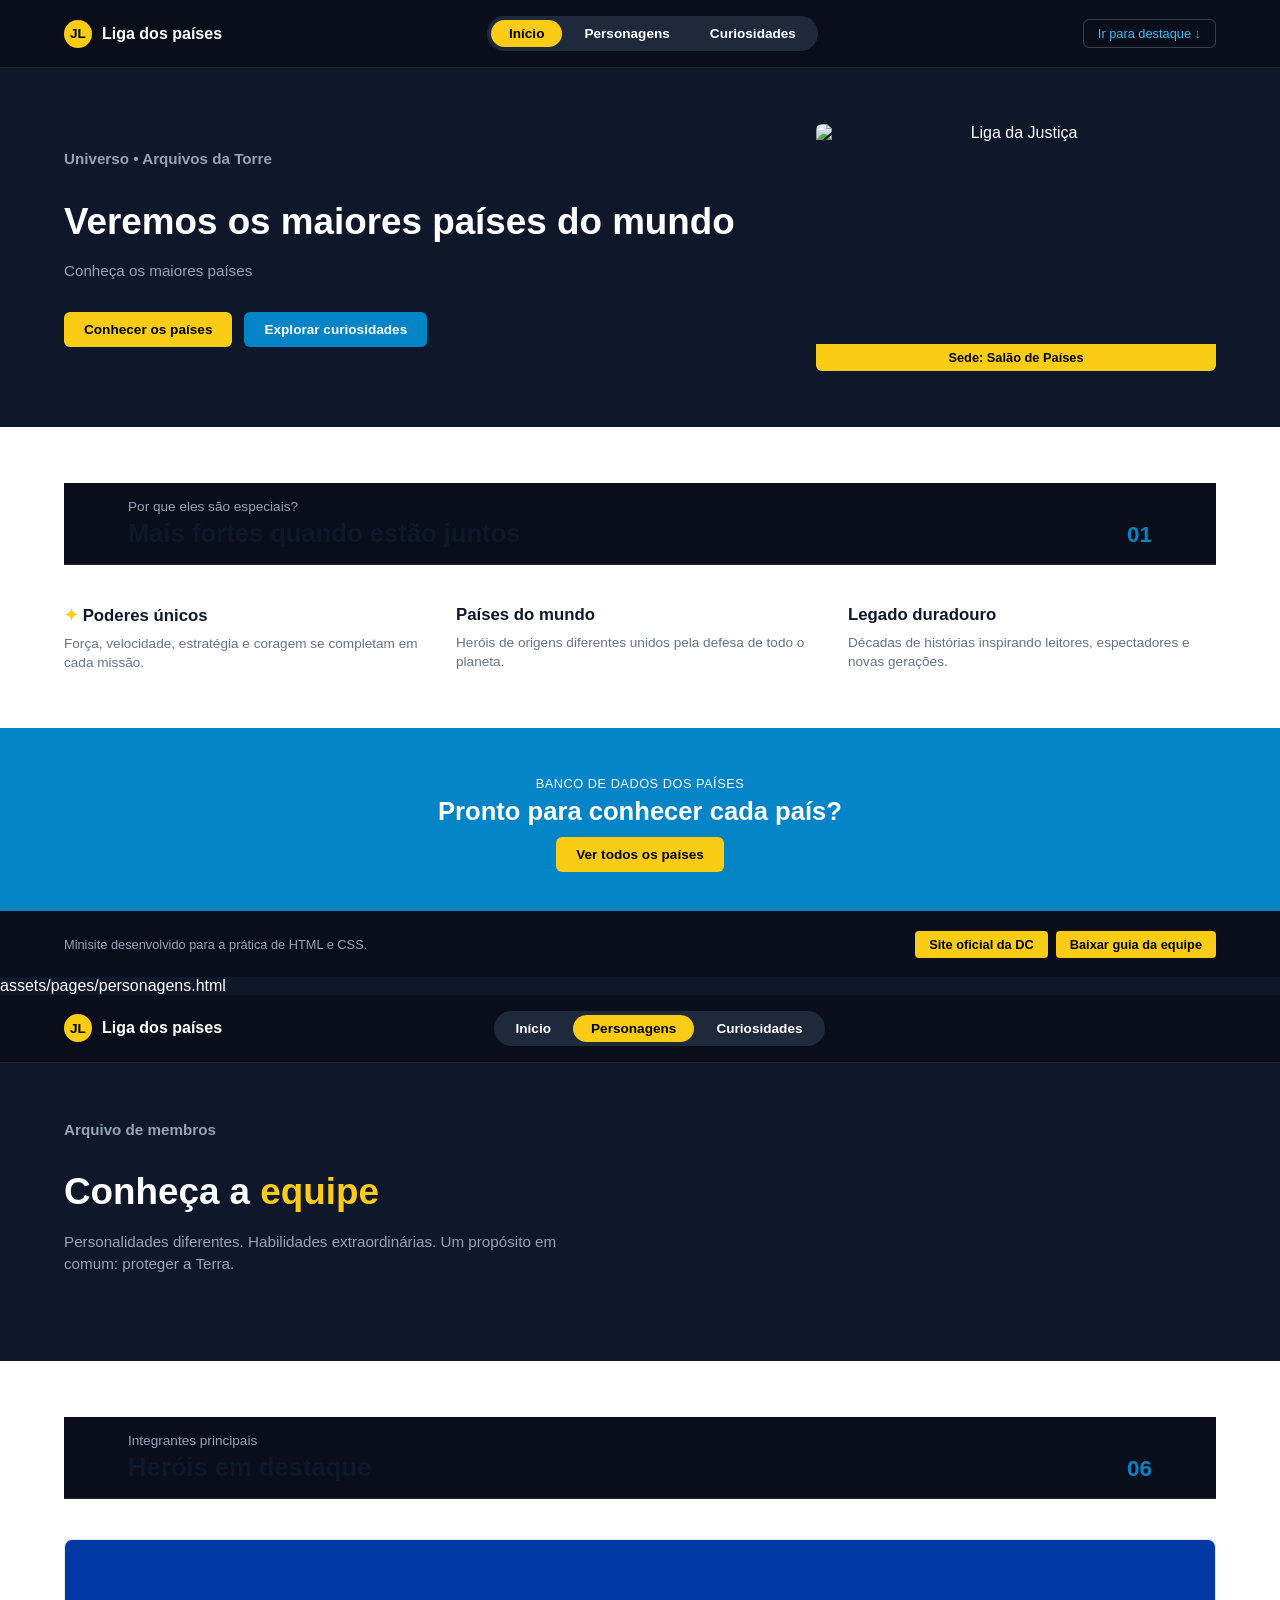
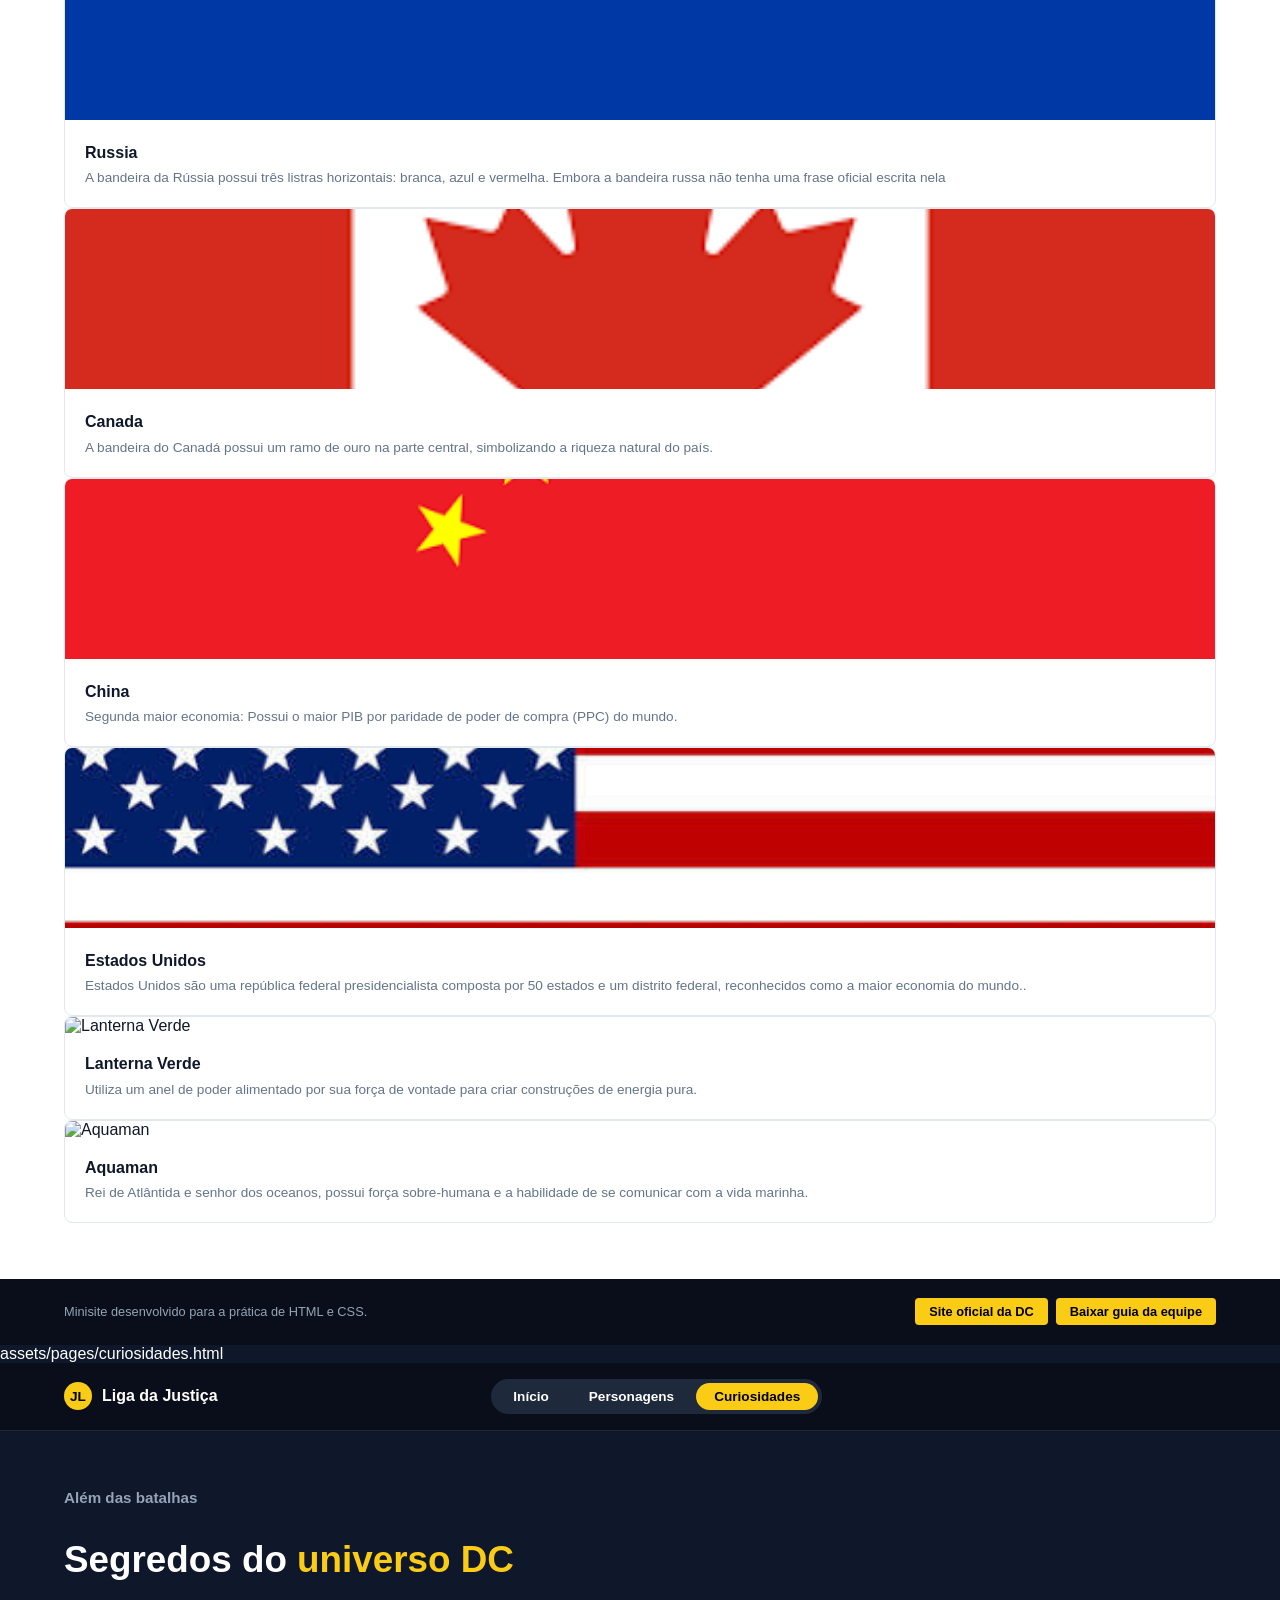
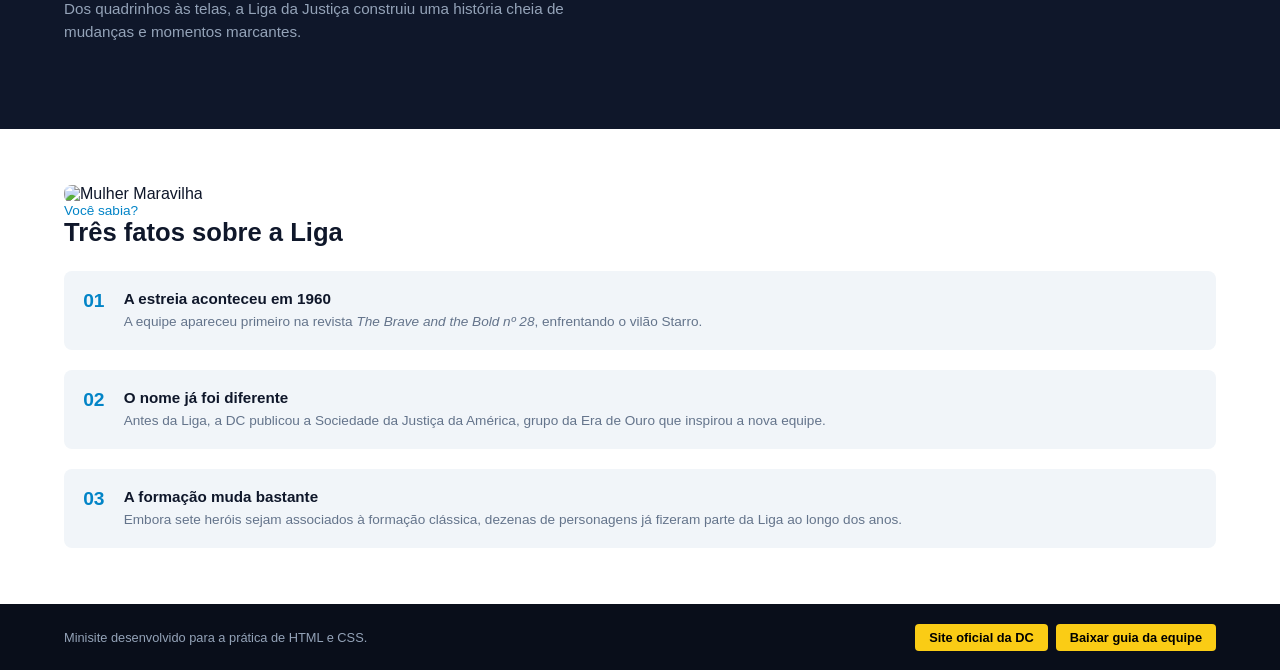
==== index.html @ 59e988e4 "first commit" ====
<!DOCTYPE html>
<html lang="pt-BR">
<head>
    <meta charset="UTF-8">
    <meta name="viewport" content="width=device-width, initial-scale=1.0">
    <title>Liga dos países - Início</title>
    <link rel="stylesheet" href="../css/style.css">
</head>
<body>

    <header>
        <span class="logo">
            <span class="logo-circle">JL</span>
            <span>Liga dos países</span>
        </span>
        <nav class="main-nav">
            <a href="index.html" class="nav-link active">Início</a>
            <a href="personagens.html" class="nav-link">Personagens</a>
            <a href="curiosidades.html" class="nav-link">Curiosidades</a>
        </nav>
        <a href="#destaque" class="btn-destaque-link">Ir para destaque ↓</a>
    </header>

    <section class="hero">
        <article style="flex: 1;">
            <p class="hero-tag">Universo • Arquivos da Torre</p>
            <h1>Veremos os maiores países do mundo<br><span class="highlight-yellow">   </span></h1>
            <p>Conheça os maiores países </p>
            <nav class="hero-buttons">
                <a href="personagens.html" class="btn-yellow">Conhecer os países</a>
                <a href="curiosidades.html" class="btn-cyan">Explorar curiosidades</a>
            </nav>
        </article>

        <figure style="width: 400px; text-align: center; margin: 0;">
            <img src="https://images.unsplash.com/photo-1568832359672-e36cf5d74f54?auto=format&fit=crop&w=800&q=80" alt="Liga da Justiça" style="width: 100%; height: 220px; object-fit: cover; border-radius: 6px 6px 0 0; display: block;">
            <figcaption style="background-color: var(--yellow-main); color: #000; padding: 6px; font-weight: 700; font-size: 0.8rem; border-radius: 0 0 6px 6px;">
                Sede: Salão de Países
            </figcaption>
        </figure>
    </section>

    <main class="main-content" id="destaque">
        <header class="section-top">
            <section>
                <p class="section-sub">Por que eles são especiais?</p>
                <h2 class="section-title">Mais fortes quando estão juntos</h2>
            </section>
            <span class="section-number">01</span>
        </header>

        <section class="features-grid">
            <article class="feature-card">
                <h3><span style="color: var(--yellow-main);">✦</span> Poderes únicos</h3>
                <p>Força, velocidade, estratégia e coragem se completam em cada missão.</p>
            </article>
            <article class="feature-card">
                <h3>Países do mundo</h3>
                <p>Heróis de origens diferentes unidos pela defesa de todo o planeta.</p>
            </article>
            <article class="feature-card">
                <h3>Legado duradouro</h3>
                <p>Décadas de histórias inspirando leitores, espectadores e novas gerações.</p>
            </article>
        </section>
    </main>

    <section class="cta-banner">
        <p>Banco de dados dos países</p>
        <h2>Pronto para conhecer cada país?</h2>
        <a href="personagens.html" class="btn-yellow">Ver todos os países</a>
    </section>

    <footer>
        <p>Minisite desenvolvido para a prática de HTML e CSS.</p>
        <nav class="footer-btns">
            <a href="https://www.dc.com" target="_blank" class="footer-btn">Site oficial da DC</a>
            <a href="#" class="footer-btn">Baixar guia da equipe</a>
        </nav>
    </footer>

</body>
</html>

assets/pages/personagens.html
<!DOCTYPE html>
<html lang="pt-BR">
<head>
    <meta charset="UTF-8">
    <meta name="viewport" content="width=device-width, initial-scale=1.0">
    <title>Liga da Justiça - Personagens</title>
    <link rel="stylesheet" href="../css/personagem.css">
</head>
<body>

    <header>
        <span class="logo">
            <span class="logo-circle">JL</span>
            <span>Liga dos países</span>
        </span>
        <nav class="main-nav">
            <a href="index.html" class="nav-link">Início</a>
            <a href="personagens.html" class="nav-link active">Personagens</a>
            <a href="curiosidades.html" class="nav-link">Curiosidades</a>
        </nav>
        <span style="width: 120px;"></span>
    </header>

    <section class="hero">
        <article>
            <p class="hero-tag">Arquivo de membros</p>
            <h1>Conheça a <span class="highlight-yellow">equipe</span></h1>
            <p>Personalidades diferentes. Habilidades extraordinárias. Um propósito em comum: proteger a Terra.</p>
        </article>
    </section>

    <main class="main-content">
        <header class="section-top">
            <section>
                <p class="section-sub">Integrantes principais</p>
                <h2 class="section-title">Heróis em destaque</h2>
            </section>
            <span class="section-number">06</span>
        </header>

        <section class="characters-grid">
            <article class="hero-card">
                <img src="IMG/russia.png" alt="Russia">
                <section class="hero-card-content">
                    <h3>Russia</h3>
                    <p>A bandeira da Rússia possui três listras horizontais: branca, azul e vermelha. Embora a bandeira russa não tenha uma frase oficial escrita nela</p>
                </section>
            </article>

            <article class="hero-card">
                <img src="IMG/canada.png" alt="Canada">
                <section class="hero-card-content">
                    <h3>Canada</h3>
                    <p>A bandeira do Canadá possui um ramo de ouro na parte central, simbolizando a riqueza natural do país.</p>
                </section>
            </article>

            <article class="hero-card">
                <img src="IMG/china.png" alt="China">
                <section class="hero-card-content">
                    <h3>China</h3>
                    <p>Segunda maior economia: Possui o maior PIB por paridade de poder de compra (PPC) do mundo.</p>
                </section>
            </article>

            <article class="hero-card">
                <img src="IMG/EUA.png" alt="Estados Unidos">
                <section class="hero-card-content">
                    <h3>Estados Unidos</h3>
                    <p>Estados Unidos são uma república federal presidencialista composta por 50 estados e um distrito federal, reconhecidos como a maior economia do mundo..</p>
                </section>
            </article>

            <article class="hero-card">
                <img src="https://images.unsplash.com/photo-1579546929518-9e396f3cc809?auto=format&fit=crop&w=400&q=80" alt="Lanterna Verde">
                <section class="hero-card-content">
                    <h3>Lanterna Verde</h3>
                    <p>Utiliza um anel de poder alimentado por sua força de vontade para criar construções de energia pura.</p>
                </section>
            </article>

            <article class="hero-card">
                <img src="https://images.unsplash.com/photo-1518709268805-4e9042af9f23?auto=format&fit=crop&w=400&q=80" alt="Aquaman">
                <section class="hero-card-content">
                    <h3>Aquaman</h3>
                    <p>Rei de Atlântida e senhor dos oceanos, possui força sobre-humana e a habilidade de se comunicar com a vida marinha.</p>
                </section>
            </article>
        </section>
    </main>

    <footer>
        <p>Minisite desenvolvido para a prática de HTML e CSS.</p>
        <nav class="footer-btns">
            <a href="https://www.dc.com" target="_blank" class="footer-btn">Site oficial da DC</a>
            <a href="#" class="footer-btn">Baixar guia da equipe</a>
        </nav>
    </footer>

</body>
</html>

assets/pages/curiosidades.html
<!DOCTYPE html>
<html lang="pt-BR">
<head>
    <meta charset="UTF-8">
    <meta name="viewport" content="width=device-width, initial-scale=1.0">
    <title>Liga da Justiça - Curiosidades</title>
    <link rel="stylesheet" href="../css/curiosidades.css">
</head>
<body>

    <header>
        <span class="logo">
            <span class="logo-circle">JL</span>
            <span>Liga da Justiça</span>
        </span>
        <nav class="main-nav">
            <a href="index.html" class="nav-link">Início</a>
            <a href="personagens.html" class="nav-link">Personagens</a>
            <a href="curiosidades.html" class="nav-link active">Curiosidades</a>
        </nav>
        <span style="width: 120px;"></span>
    </header>

    <section class="hero">
        <article>
            <p class="hero-tag">Além das batalhas</p>
            <h1>Segredos do <span class="highlight-yellow">universo DC</span></h1>
            <p>Dos quadrinhos às telas, a Liga da Justiça construiu uma história cheia de mudanças e momentos marcantes.</p>
        </article>
    </section>

    <main class="main-content">
        <section class="curiosity-layout">
            <figure class="curiosity-img-box" style="margin: 0;">
                <img src="https://images.unsplash.com/photo-1607604276583-eef5d076aa5f?auto=format&fit=crop&w=600&q=80" alt="Mulher Maravilha">
            </figure>

            <article>
                <p class="cyan-tag">Você sabia?</p>
                <h2 class="section-title">Três fatos sobre a Liga</h2>

                <section class="facts-list">
                    <article class="fact-item">
                        <span class="fact-num">01</span>
                        <section class="fact-info">
                            <h4>A estreia aconteceu em 1960</h4>
                            <p>A equipe apareceu primeiro na revista <em>The Brave and the Bold nº 28</em>, enfrentando o vilão Starro.</p>
                        </section>
                    </article>

                    <article class="fact-item">
                        <span class="fact-num">02</span>
                        <section class="fact-info">
                            <h4>O nome já foi diferente</h4>
                            <p>Antes da Liga, a DC publicou a Sociedade da Justiça da América, grupo da Era de Ouro que inspirou a nova equipe.</p>
                        </section>
                    </article>

                    <article class="fact-item">
                        <span class="fact-num">03</span>
                        <section class="fact-info">
                            <h4>A formação muda bastante</h4>
                            <p>Embora sete heróis sejam associados à formação clássica, dezenas de personagens já fizeram parte da Liga ao longo dos anos.</p>
                        </section>
                    </article>
                </section>
            </article>
        </section>
    </main>

    <footer>
        <p>Minisite desenvolvido para a prática de HTML e CSS.</p>
        <nav class="footer-btns">
            <a href="https://www.dc.com" target="_blank" class="footer-btn">Site oficial da DC</a>
            <a href="#" class="footer-btn">Baixar guia da equipe</a>
        </nav>
    </footer>

</body>
</html>
---- css/style.css ----
* {
    margin: 0;
    padding: 0;
    box-sizing: border-box;
    font-family: -apple-system, BlinkMacSystemFont, "Segoe UI", Roboto, sans-serif;
}

:root {
    --bg-header: #090e1a;
    --bg-hero: #0f172a;
    --yellow-main: #facc15;
    --nav-pill-bg: #1e293b;
    --text-white: #ffffff;
    --text-gray: #94a3b8;
    --text-dark: #0f172a;
    --bg-light: #ffffff;
    --cyan-bg: #0284c7;
}

body {
    background-color: var(--bg-hero);
    color: var(--text-white);
}

header {
    background-color: var(--bg-header);
    padding: 1rem 4rem;
    display: flex;
    justify-content: space-between;
    align-items: center;
    border-bottom: 1px solid rgba(255, 255, 255, 0.1);
}

.logo {
    display: flex;
    align-items: center;
    gap: 10px;
    font-weight: 700;
    color: #fff;
}

.logo-circle {
    background-color: var(--yellow-main);
    color: #000;
    width: 28px;
    height: 28px;
    border-radius: 50%;
    display: flex;
    align-items: center;
    justify-content: center;
    font-weight: 800;
    font-size: 0.85rem;
}

nav.main-nav {
    display: flex;
    background-color: var(--nav-pill-bg);
    padding: 4px;
    border-radius: 24px;
    gap: 4px;
}

.nav-link {
    color: var(--text-white);
    text-decoration: none;
    padding: 6px 18px;
    border-radius: 20px;
    font-size: 0.85rem;
    font-weight: 600;
}

.nav-link.active {
    background-color: var(--yellow-main);
    color: #000;
}

.btn-destaque-link {
    border: 1px solid rgba(255, 255, 255, 0.2);
    color: #38bdf8;
    padding: 6px 14px;
    border-radius: 6px;
    text-decoration: none;
    font-size: 0.8rem;
}

.hero {
    background-color: var(--bg-hero);
    padding: 3.5rem 4rem;
    display: flex;
    justify-content: space-between;
    align-items: center;
    gap: 2rem;
}

.hero-tag {
    color: var(--yellow-main);
    font-size: 0.85rem;
    font-weight: 700;
    margin-bottom: 0.75rem;
}

.hero h1 {
    font-size: 2.3rem;
    font-weight: 800;
    line-height: 1.2;
    margin-bottom: 1rem;
    color: #fff;
}

.highlight-yellow {
    color: var(--yellow-main);
}

.hero p {
    color: var(--text-gray);
    max-width: 540px;
    font-size: 0.95rem;
    margin-bottom: 1.8rem;
    line-height: 1.5;
}

.hero-buttons {
    display: flex;
    gap: 12px;
}

.btn-yellow {
    background-color: var(--yellow-main);
    color: #000;
    padding: 10px 20px;
    border-radius: 6px;
    text-decoration: none;
    font-weight: 700;
    font-size: 0.85rem;
}

.btn-cyan {
    background-color: var(--cyan-bg);
    color: var(--text-white);
    padding: 10px 20px;
    border-radius: 6px;
    text-decoration: none;
    font-weight: 700;
    font-size: 0.85rem;
}

.main-content {
    background-color: var(--bg-light);
    color: var(--text-dark);
    padding: 3.5rem 4rem;
}

.section-top {
    display: flex;
    justify-content: space-between;
    align-items: flex-end;
    margin-bottom: 2.5rem;
}

.section-sub {
    color: #94a3b8;
    font-size: 0.85rem;
    margin-bottom: 0.3rem;
}

.section-title {
    font-size: 1.6rem;
    font-weight: 800;
    color: #0f172a;
}

.section-number {
    color: #0284c7;
    font-size: 1.4rem;
    font-weight: 700;
}

.features-grid {
    display: grid;
    grid-template-columns: repeat(3, 1fr);
    gap: 1.5rem;
}

.feature-card h3 {
    font-size: 1.05rem;
    margin-bottom: 0.5rem;
    color: #0f172a;
}

.feature-card p {
    color: #64748b;
    font-size: 0.85rem;
    line-height: 1.4;
}

.cta-banner {
    background-color: var(--cyan-bg);
    color: var(--text-white);
    padding: 3rem;
    text-align: center;
}

.cta-banner p {
    font-size: 0.8rem;
    text-transform: uppercase;
    letter-spacing: 0.5px;
}

.cta-banner h2 {
    font-size: 1.6rem;
    font-weight: 800;
    margin: 0.4rem 0 1.2rem 0;
}

footer {
    background-color: var(--bg-header);
    padding: 1.2rem 4rem;
    display: flex;
    justify-content: space-between;
    align-items: center;
    font-size: 0.8rem;
    color: var(--text-gray);
}

nav.footer-btns {
    display: flex;
    gap: 8px;
}

.footer-btn {
    background-color: var(--yellow-main);
    color: #000;
    text-decoration: none;
    padding: 6px 14px;
    border-radius: 4px;
    font-weight: 700;
}

assets/css/personagem.css
@import url('style.css');

.characters-grid {
    display: grid;
    grid-template-columns: repeat(3, 1fr);
    gap: 1.5rem;
}

.hero-card {
    background: #ffffff;
    border-radius: 8px;
    overflow: hidden;
    border: 1px solid #e2e8f0;
}

.hero-card img {
    width: 100%;
    height: 180px;
    object-fit: cover;
}

.hero-card-content {
    padding: 1.25rem;
}

.hero-card-content h3 {
    font-size: 1rem;
    margin-bottom: 0.4rem;
    color: #0f172a;
}

.hero-card-content p {
    color: #64748b;
    font-size: 0.85rem;
    line-height: 1.4;
}

assets/css/curiosidades.css
@import url('style.css');

.curiosity-layout {
    display: grid;
    grid-template-columns: 380px 1fr;
    gap: 3rem;
    align-items: start;
}

.curiosity-img-box img {
    width: 100%;
    border-radius: 8px;
}

.cyan-tag {
    color: #0284c7;
    font-size: 0.85rem;
}

.facts-list {
    margin-top: 1.5rem;
    display: flex;
    flex-direction: column;
    gap: 1.25rem;
}

.fact-item {
    background-color: #f1f5f9;
    padding: 1.2rem;
    border-radius: 8px;
    display: flex;
    gap: 1.2rem;
}

.fact-num {
    color: #0284c7;
    font-size: 1.2rem;
    font-weight: 800;
}

.fact-info h4 {
    font-size: 0.95rem;
    color: #0f172a;
    margin-bottom: 0.3rem;
}

.fact-info p {
    color: #64748b;
    font-size: 0.85rem;
    line-height: 1.4;
}
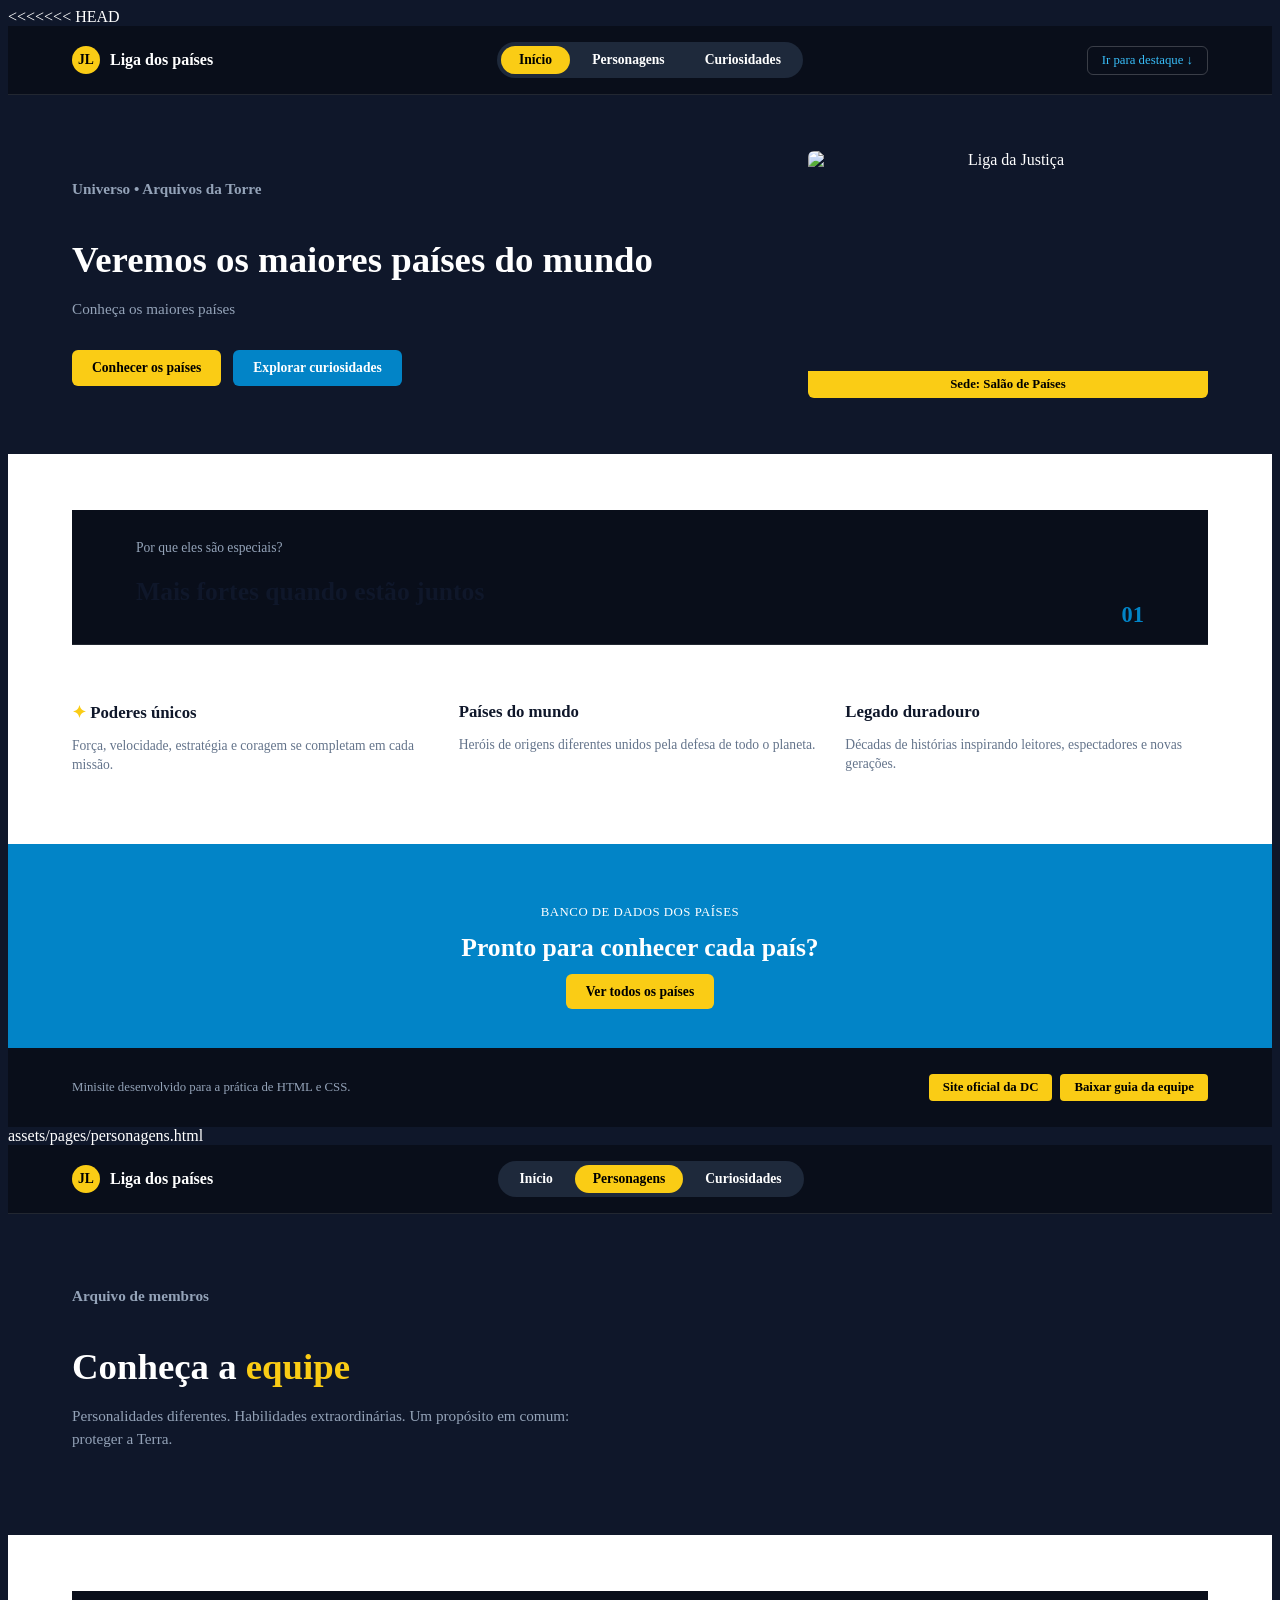
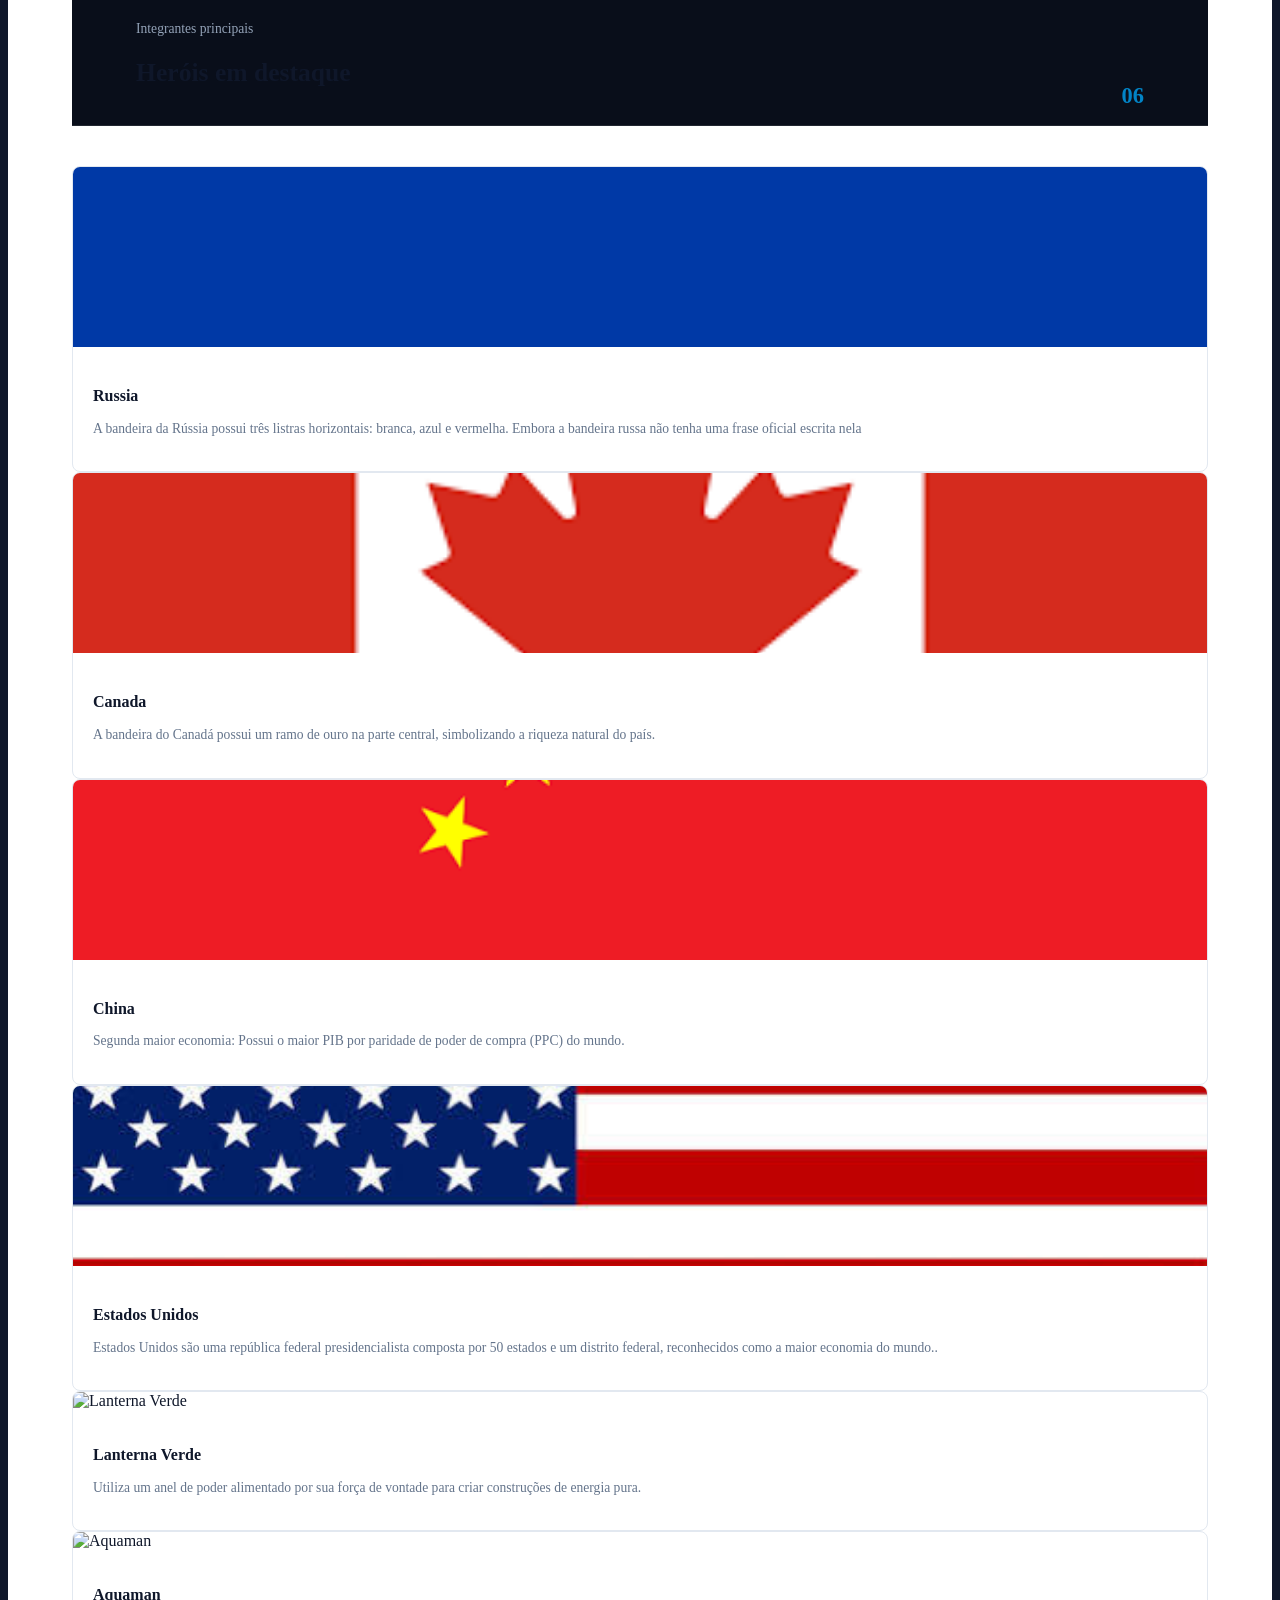
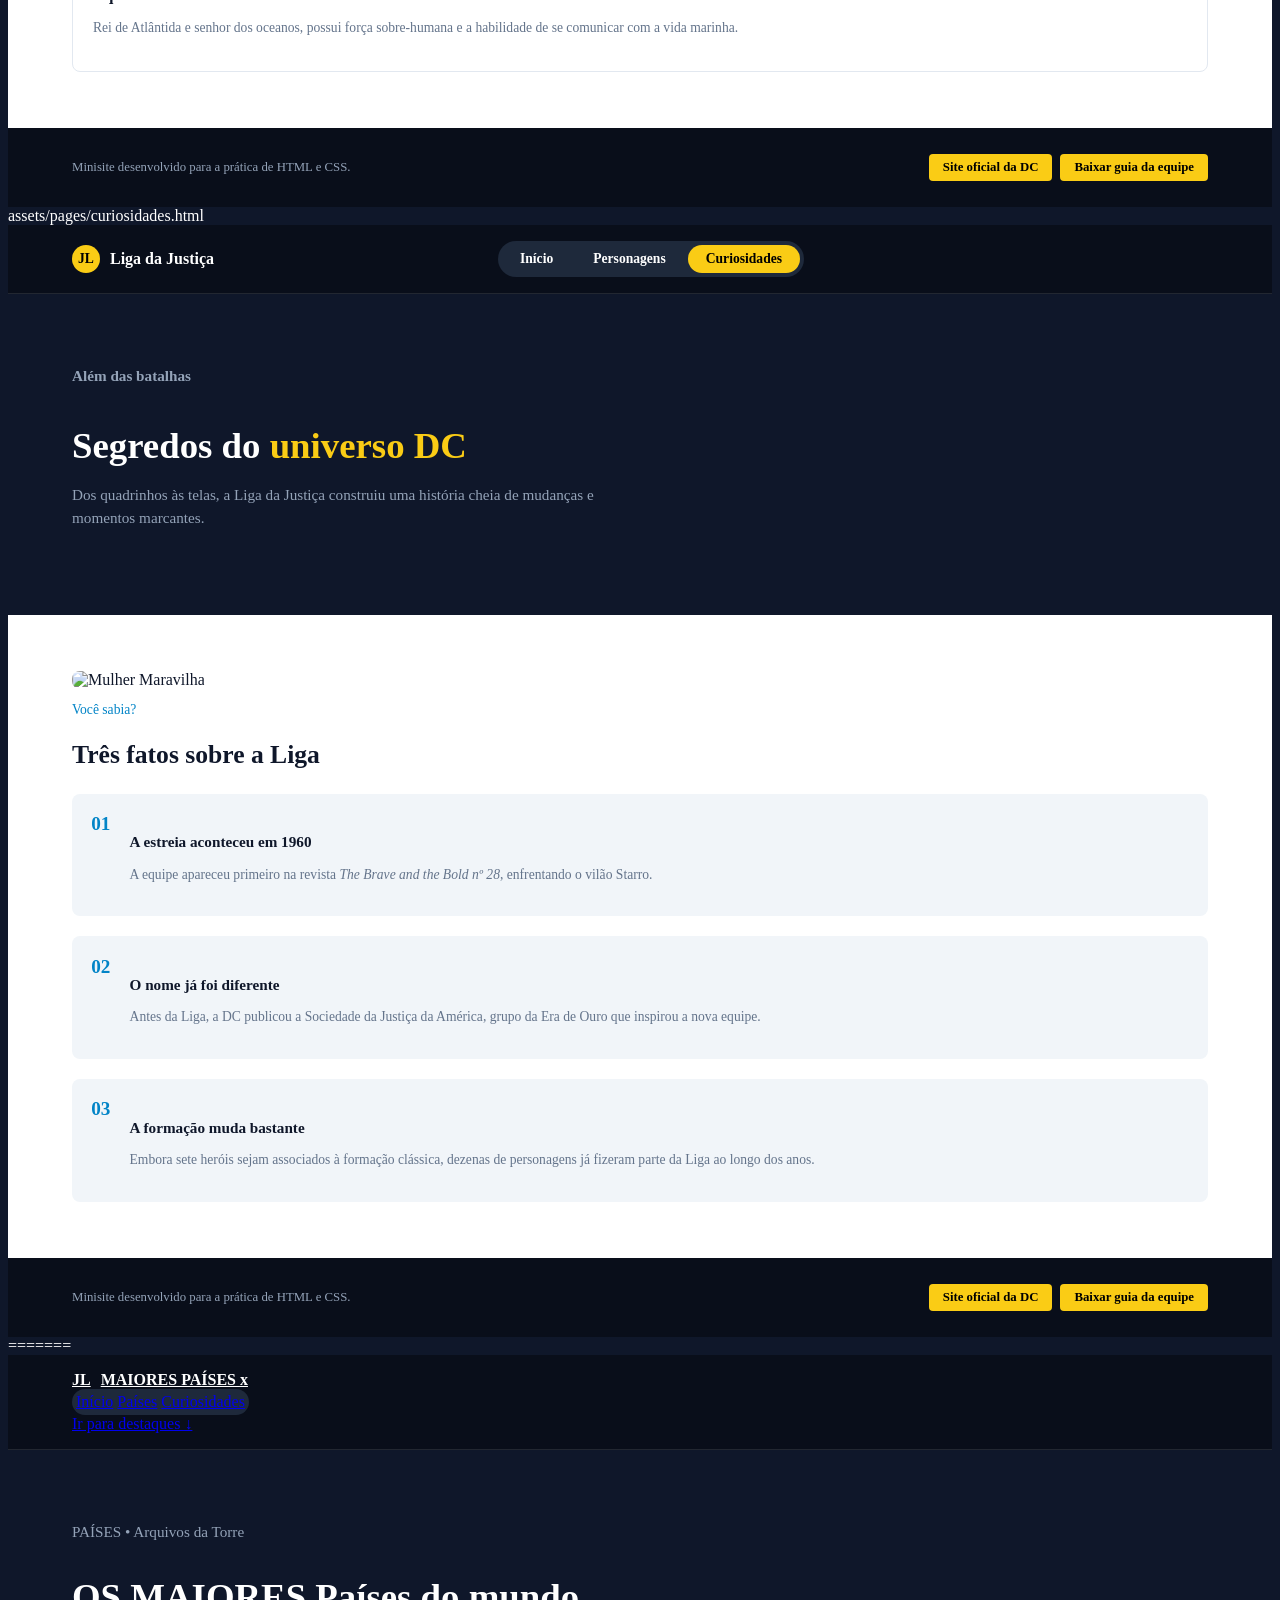
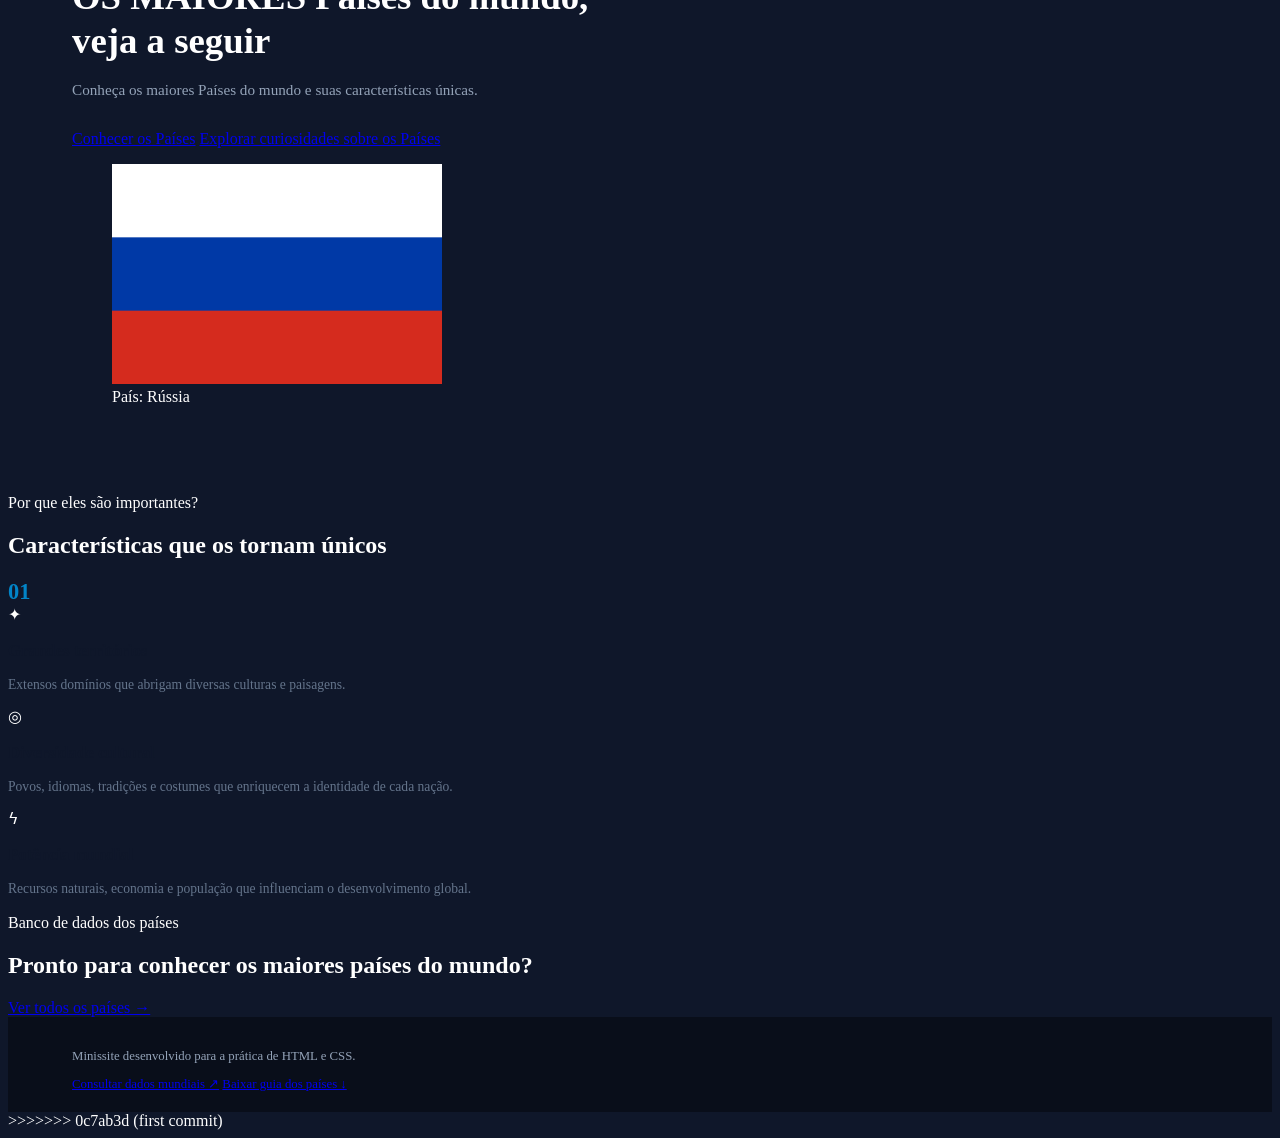
==== commit 9b74f9d1: "santo commit" ====
--- a/index.html
+++ b/index.html
@@ -3,6 +3,7 @@
 <head>
     <meta charset="UTF-8">
     <meta name="viewport" content="width=device-width, initial-scale=1.0">
+<<<<<<< HEAD
     <title>Liga dos países - Início</title>
     <link rel="stylesheet" href="../css/style.css">
 </head>
@@ -263,6 +264,103 @@
             <a href="#" class="footer-btn">Baixar guia da equipe</a>
         </nav>
     </footer>
+=======
+    <meta name="description" content="Conheça OS MAIORES Países.">
+    <title>PAÍSES | Início</title>
+    <link rel="stylesheet" href="css/style.css">
+</head>
+<body>
+
+<header class="site-header">
+    <div class="container header-content">
+        <a class="logo" href="index.html" aria-label="PAÍSES - início">
+            <span class="logo-mark">JL</span>
+            <span>MAIORES PAÍSES <strong>x</strong></span>
+        </a>
+
+        <nav class="main-nav" aria-label="Navegação principal">
+            <a class="active" href="index.html">Início</a>
+            <a href="pages/paises.html">Países</a>
+            <a href="pages/curiosidades.html">Curiosidades</a>
+        </nav>
+
+        <a class="nav-cta" href="#destaques">Ir para destaques ↓</a>
+    </div>
+</header>
+
+<main>
+    <section class="hero" aria-labelledby="hero-title">
+        <div class="container hero-grid">
+            <div class="hero-copy">
+                <p class="eyebrow">PAÍSES • Arquivos da Torre</p>
+                <h1 id="hero-title">OS MAIORES Países do mundo,<br><span>veja a seguir</span></h1>
+                <p class="hero-text">
+                    Conheça os maiores Países do mundo e suas características únicas.
+                </p>
+
+                <div class="button-row">
+                    <a class="button button-yellow" href="pages/paises.html">Conhecer os Países</a>
+                    <a class="button button-blue" href="pages/curiosidades.html">Explorar curiosidades sobre os Países</a>
+                </div>
+            </div>
+
+            <figure class="hero-figure">
+                <img src="IMG/russia.png"
+                     alt="Heróis da Liga da Justiça reunidos">
+                <figcaption>País: Rússia</figcaption>
+            </figure>
+        </div>
+    </section>
+
+    <section class="why" id="destaques" aria-labelledby="why-title">
+        <div class="container">
+            <p class="eyebrow blue">Por que eles são importantes?</p>
+            <div class="section-heading">
+                <h2 id="why-title">Características que os tornam únicos</h2>
+                <span class="section-number">01</span>
+            </div>
+
+            <div class="feature-grid">
+                <article class="feature-card">
+                    <span class="feature-icon" aria-hidden="true">✦</span>
+                    <h3>Grandes territórios</h3>
+                    <p>Extensos domínios que abrigam diversas culturas e paisagens.</p>
+                </article>
+
+                <article class="feature-card">
+                    <span class="feature-icon" aria-hidden="true">◎</span>
+                    <h3>Diversidade cultural</h3>
+                    <p>Povos, idiomas, tradições e costumes que enriquecem a identidade de cada nação.</p>
+                </article>
+
+                <article class="feature-card">
+                    <span class="feature-icon" aria-hidden="true">ϟ</span>
+                    <h3>Potência mundial</h3>
+                    <p>Recursos naturais, economia e população que influenciam o desenvolvimento global.</p>
+                </article>
+            </div>
+        </div>
+    </section>
+
+    <section class="database" aria-labelledby="database-title">
+        <div class="container centered">
+            <p class="eyebrow yellow">Banco de dados dos países</p>
+            <h2 id="database-title">Pronto para conhecer os maiores países do mundo?</h2>
+            <a class="button button-yellow" href="pages/paises.html">Ver todos os países →</a>
+        </div>
+    </section>
+</main>
+
+<footer class="site-footer">
+    <div class="container footer-content">
+        <p>Minissite desenvolvido para a prática de HTML e CSS.</p>
+        <div class="footer-links">
+            <a class="button button-yellow" href="https://www.dc.com/" target="_blank" rel="noopener">Consultar dados mundiais ↗</a>
+            <a class="button button-yellow" href="Files/guia-equipe.pdf" download>Baixar guia dos países ↓</a>
+        </div>
+    </div>
+</footer>
+>>>>>>> 0c7ab3d (first commit)
 
 </body>
 </html>
--- a/css/style.css
+++ b/css/style.css
@@ -1,3 +1,4 @@
+<<<<<<< HEAD
 * {
     margin: 0;
     padding: 0;
@@ -325,4 +326,367 @@
     color: #64748b;
     font-size: 0.85rem;
     line-height: 1.4;
-}
+=======
+:root {
+    --navy: #07182d;
+    --dark-blue: #102d48;
+    --blue: #063b91;
+    --bright-blue: #168bbd;
+    --yellow: #ffd238;
+    --light: #eef4f9;
+    --white: #ffffff;
+    --text: #0c1630;
+    --muted: #dce6ef;
+}
+
+* {
+    box-sizing: border-box;
+    margin: 0;
+    padding: 0;
+    
+}
+
+html {
+    scroll-behavior: smooth;
+}
+
+body {
+    font-family: 'Inter', Arial, sans-serif;
+    background: var(--light);
+    color: var(--text);
+    line-height: 1.5;
+}
+
+img {
+    display: block;
+    width: 100%;
+}
+
+a {
+    color: inherit;
+    text-decoration: none;
+}
+
+.container {
+    width: min(1100px, 90%);
+    margin-inline: auto;
+}
+
+.site-header {
+    background: var(--navy);
+    color: var(--white);
+}
+
+.header-content {
+    min-height: 54px;
+    display: flex;
+    align-items: center;
+    justify-content: space-between;
+    gap: 24px;
+}
+
+.logo {
+    display: inline-flex;
+    align-items: center;
+    gap: 8px;
+    font-size: 15px;
+    font-weight: 800;
+    white-space: nowrap;
+}
+
+.logo strong {
+    font-size: 12px;
+}
+
+.logo-mark {
+    width: 30px;
+    height: 30px;
+    border-radius: 50%;
+    display: grid;
+    place-items: center;
+    background: var(--yellow);
+    color: var(--navy);
+    font-size: 12px;
+    font-weight: 800;
+
+}
+
+.main-nav {
+    display: flex;
+    align-items: center;
+    gap: 7px;
+}
+
+.main-nav a,
+.nav-cta {
+    padding: 7px 12px;
+    border-radius: 6px;
+    background: #12365e;
+    font-size: 11px;
+    font-weight: 700;
+}
+
+.main-nav a.active {
+    background: var(--yellow);
+    color: #111;
+}
+
+.nav-cta {
+    background: #12365e;
+}
+
+.hero {
+    background: var(--dark-blue);
+    color: var(--white);
+    padding: 38px 0 36px;
+}
+
+.hero-grid {
+    display: grid;
+    grid-template-columns: 1fr 1fr;
+    align-items: center;
+    gap: 42px;
+}
+
+.eyebrow {
+    color: var(--yellow);
+    font-size: 11px;
+    font-weight: 800;
+    letter-spacing: 1.5px;
+    margin-bottom: 6px;
+}
+
+.eyebrow.blue {
+    color: #0871ce;
+}
+
+.eyebrow.yellow {
+    color: var(--yellow);
+}
+
+.hero h1 {
+    font-size: clamp(32px, 4vw, 43px);
+    line-height: 1.05;
+    margin-bottom: 12px;
+    font-weight: 800;
+}
+
+.hero h1 span {
+    color: var(--yellow);
+    font-style: italic;
+}
+
+.hero-text {
+    max-width: 590px;
+    font-size: 12px;
+    color: #f1f5f8;
+    margin-bottom: 15px;
+}
+
+.button-row {
+    display: flex;
+    gap: 7px;
+    flex-wrap: wrap;
+}
+
+.button {
+    display: inline-flex;
+    align-items: center;
+    justify-content: center;
+    border: 0;
+    border-radius: 7px;
+    padding: 8px 13px;
+    font-size: 11px;
+    font-weight: 800;
+}
+
+.button-yellow {
+    background: var(--yellow);
+    color: #111;
+}
+
+.button-blue {
+    background: #16439a;
+    color: var(--white);
+}
+
+.hero-figure {
+    margin: 0;
+}
+
+.hero-figure img {
+    height: 275px;
+    object-fit: cover;
+    border-radius: 18px 18px 12px 12px;
+}
+
+.hero-figure figcaption {
+    margin-top: 9px;
+    padding: 7px;
+    background: var(--yellow);
+    color: #111;
+    text-align: center;
+    font-size: 11px;
+    font-weight: 700;
+}
+
+.why {
+    padding: 49px 0 50px;
+}
+
+.section-heading {
+    display: flex;
+    justify-content: space-between;
+    align-items: end;
+    gap: 20px;
+    margin-bottom: 17px;
+}
+
+.section-heading h2 {
+    color: #09388e;
+    font-size: 20px;
+    line-height: 1.1;
+}
+
+.section-number {
+    color: #0080bd;
+    font-size: 17px;
+    font-weight: 800;
+}
+
+.feature-grid {
+    display: grid;
+    grid-template-columns: repeat(3, 1fr);
+    gap: 13px;
+}
+
+.feature-card {
+    background: var(--white);
+    border-radius: 12px;
+    padding: 19px 20px;
+    min-height: 116px;
+    text-align: center;
+    box-shadow: 0 1px 0 rgba(0,0,0,.03);
+}
+
+.feature-icon {
+    color: #f5a900;
+    font-size: 20px;
+    display: block;
+    margin-bottom: 3px;
+}
+
+.feature-card h3 {
+    font-size: 13px;
+    margin-bottom: 4px;
+}
+
+.feature-card p {
+    font-size: 11px;
+    line-height: 1.35;
+}
+
+.database {
+    background: var(--bright-blue);
+    color: var(--white);
+    padding: 30px 0;
+}
+
+.centered {
+    text-align: center;
+}
+
+.database h2 {
+    font-size: 19px;
+    margin-bottom: 7px;
+}
+
+.site-footer {
+    background: var(--navy);
+    color: var(--white);
+    padding: 14px 0;
+}
+
+.footer-content {
+    display: flex;
+    justify-content: space-between;
+    align-items: center;
+    gap: 20px;
+}
+
+.footer-content p {
+    font-size: 10px;
+    font-weight: 600;
+}
+
+.footer-links {
+    display: flex;
+    gap: 6px;
+    flex-wrap: wrap;
+}
+
+.page-banner {
+    background: var(--dark-blue);
+    color: var(--white);
+    padding: 29px 0 25px;
+}
+
+.page-banner h1 {
+    font-size: 31px;
+    line-height: 1.1;
+    margin-bottom: 8px;
+}
+
+.page-banner h1 span {
+    color: var(--yellow);
+    font-style: italic;
+}
+
+.page-banner p:last-child {
+    font-size: 11px;
+}
+
+@media (max-width: 800px) {
+    .header-content {
+        flex-wrap: wrap;
+        padding: 10px 0;
+    }
+
+    .nav-cta {
+        display: none;
+    }
+
+    .hero-grid {
+        grid-template-columns: 1fr;
+    }
+
+    .feature-grid {
+        grid-template-columns: 1fr;
+    }
+
+    .hero-figure img {
+        height: 230px;
+    }
+
+    .footer-content {
+        flex-direction: column;
+        text-align: center;
+    }
+}
+
+@media (max-width: 520px) {
+    .main-nav {
+        width: 100%;
+        justify-content: center;
+    }
+
+    .main-nav a {
+        font-size: 10px;
+        padding: 6px 8px;
+    }
+
+    .hero h1 {
+        font-size: 31px;
+    }
+>>>>>>> 0c7ab3d (first commit)
+}
--- a/css/curiosidades.css
+++ b/css/curiosidades.css
@@ -0,0 +1,46 @@
+.facts {
+    padding: 34px 0 42px;
+}
+
+.facts-grid {
+    display: grid;
+    grid-template-columns: repeat(3, 1fr);
+    gap: 12px;
+}
+
+.fact-card {
+    background: var(--white);
+    border-radius: 10px;
+    padding: 20px;
+    min-height: 150px;
+    border-top: 3px solid var(--yellow);
+}
+
+.fact-number {
+    color: #0781c1;
+    font-size: 10px;
+    font-weight: 800;
+}
+
+.fact-card h3 {
+    color: #09388e;
+    font-size: 14px;
+    margin: 8px 0 7px;
+}
+
+.fact-card p {
+    font-size: 10px;
+    line-height: 1.45;
+}
+
+@media (max-width: 800px) {
+    .facts-grid {
+        grid-template-columns: repeat(2, 1fr);
+    }
+}
+
+@media (max-width: 520px) {
+    .facts-grid {
+        grid-template-columns: 1fr;
+    }
+}
--- a/css/style.css
+++ b/css/style.css
@@ -1,3 +1,4 @@
+<<<<<<< HEAD
 * {
     margin: 0;
     padding: 0;
@@ -325,4 +326,367 @@
     color: #64748b;
     font-size: 0.85rem;
     line-height: 1.4;
-}
+=======
+:root {
+    --navy: #07182d;
+    --dark-blue: #102d48;
+    --blue: #063b91;
+    --bright-blue: #168bbd;
+    --yellow: #ffd238;
+    --light: #eef4f9;
+    --white: #ffffff;
+    --text: #0c1630;
+    --muted: #dce6ef;
+}
+
+* {
+    box-sizing: border-box;
+    margin: 0;
+    padding: 0;
+    
+}
+
+html {
+    scroll-behavior: smooth;
+}
+
+body {
+    font-family: 'Inter', Arial, sans-serif;
+    background: var(--light);
+    color: var(--text);
+    line-height: 1.5;
+}
+
+img {
+    display: block;
+    width: 100%;
+}
+
+a {
+    color: inherit;
+    text-decoration: none;
+}
+
+.container {
+    width: min(1100px, 90%);
+    margin-inline: auto;
+}
+
+.site-header {
+    background: var(--navy);
+    color: var(--white);
+}
+
+.header-content {
+    min-height: 54px;
+    display: flex;
+    align-items: center;
+    justify-content: space-between;
+    gap: 24px;
+}
+
+.logo {
+    display: inline-flex;
+    align-items: center;
+    gap: 8px;
+    font-size: 15px;
+    font-weight: 800;
+    white-space: nowrap;
+}
+
+.logo strong {
+    font-size: 12px;
+}
+
+.logo-mark {
+    width: 30px;
+    height: 30px;
+    border-radius: 50%;
+    display: grid;
+    place-items: center;
+    background: var(--yellow);
+    color: var(--navy);
+    font-size: 12px;
+    font-weight: 800;
+
+}
+
+.main-nav {
+    display: flex;
+    align-items: center;
+    gap: 7px;
+}
+
+.main-nav a,
+.nav-cta {
+    padding: 7px 12px;
+    border-radius: 6px;
+    background: #12365e;
+    font-size: 11px;
+    font-weight: 700;
+}
+
+.main-nav a.active {
+    background: var(--yellow);
+    color: #111;
+}
+
+.nav-cta {
+    background: #12365e;
+}
+
+.hero {
+    background: var(--dark-blue);
+    color: var(--white);
+    padding: 38px 0 36px;
+}
+
+.hero-grid {
+    display: grid;
+    grid-template-columns: 1fr 1fr;
+    align-items: center;
+    gap: 42px;
+}
+
+.eyebrow {
+    color: var(--yellow);
+    font-size: 11px;
+    font-weight: 800;
+    letter-spacing: 1.5px;
+    margin-bottom: 6px;
+}
+
+.eyebrow.blue {
+    color: #0871ce;
+}
+
+.eyebrow.yellow {
+    color: var(--yellow);
+}
+
+.hero h1 {
+    font-size: clamp(32px, 4vw, 43px);
+    line-height: 1.05;
+    margin-bottom: 12px;
+    font-weight: 800;
+}
+
+.hero h1 span {
+    color: var(--yellow);
+    font-style: italic;
+}
+
+.hero-text {
+    max-width: 590px;
+    font-size: 12px;
+    color: #f1f5f8;
+    margin-bottom: 15px;
+}
+
+.button-row {
+    display: flex;
+    gap: 7px;
+    flex-wrap: wrap;
+}
+
+.button {
+    display: inline-flex;
+    align-items: center;
+    justify-content: center;
+    border: 0;
+    border-radius: 7px;
+    padding: 8px 13px;
+    font-size: 11px;
+    font-weight: 800;
+}
+
+.button-yellow {
+    background: var(--yellow);
+    color: #111;
+}
+
+.button-blue {
+    background: #16439a;
+    color: var(--white);
+}
+
+.hero-figure {
+    margin: 0;
+}
+
+.hero-figure img {
+    height: 275px;
+    object-fit: cover;
+    border-radius: 18px 18px 12px 12px;
+}
+
+.hero-figure figcaption {
+    margin-top: 9px;
+    padding: 7px;
+    background: var(--yellow);
+    color: #111;
+    text-align: center;
+    font-size: 11px;
+    font-weight: 700;
+}
+
+.why {
+    padding: 49px 0 50px;
+}
+
+.section-heading {
+    display: flex;
+    justify-content: space-between;
+    align-items: end;
+    gap: 20px;
+    margin-bottom: 17px;
+}
+
+.section-heading h2 {
+    color: #09388e;
+    font-size: 20px;
+    line-height: 1.1;
+}
+
+.section-number {
+    color: #0080bd;
+    font-size: 17px;
+    font-weight: 800;
+}
+
+.feature-grid {
+    display: grid;
+    grid-template-columns: repeat(3, 1fr);
+    gap: 13px;
+}
+
+.feature-card {
+    background: var(--white);
+    border-radius: 12px;
+    padding: 19px 20px;
+    min-height: 116px;
+    text-align: center;
+    box-shadow: 0 1px 0 rgba(0,0,0,.03);
+}
+
+.feature-icon {
+    color: #f5a900;
+    font-size: 20px;
+    display: block;
+    margin-bottom: 3px;
+}
+
+.feature-card h3 {
+    font-size: 13px;
+    margin-bottom: 4px;
+}
+
+.feature-card p {
+    font-size: 11px;
+    line-height: 1.35;
+}
+
+.database {
+    background: var(--bright-blue);
+    color: var(--white);
+    padding: 30px 0;
+}
+
+.centered {
+    text-align: center;
+}
+
+.database h2 {
+    font-size: 19px;
+    margin-bottom: 7px;
+}
+
+.site-footer {
+    background: var(--navy);
+    color: var(--white);
+    padding: 14px 0;
+}
+
+.footer-content {
+    display: flex;
+    justify-content: space-between;
+    align-items: center;
+    gap: 20px;
+}
+
+.footer-content p {
+    font-size: 10px;
+    font-weight: 600;
+}
+
+.footer-links {
+    display: flex;
+    gap: 6px;
+    flex-wrap: wrap;
+}
+
+.page-banner {
+    background: var(--dark-blue);
+    color: var(--white);
+    padding: 29px 0 25px;
+}
+
+.page-banner h1 {
+    font-size: 31px;
+    line-height: 1.1;
+    margin-bottom: 8px;
+}
+
+.page-banner h1 span {
+    color: var(--yellow);
+    font-style: italic;
+}
+
+.page-banner p:last-child {
+    font-size: 11px;
+}
+
+@media (max-width: 800px) {
+    .header-content {
+        flex-wrap: wrap;
+        padding: 10px 0;
+    }
+
+    .nav-cta {
+        display: none;
+    }
+
+    .hero-grid {
+        grid-template-columns: 1fr;
+    }
+
+    .feature-grid {
+        grid-template-columns: 1fr;
+    }
+
+    .hero-figure img {
+        height: 230px;
+    }
+
+    .footer-content {
+        flex-direction: column;
+        text-align: center;
+    }
+}
+
+@media (max-width: 520px) {
+    .main-nav {
+        width: 100%;
+        justify-content: center;
+    }
+
+    .main-nav a {
+        font-size: 10px;
+        padding: 6px 8px;
+    }
+
+    .hero h1 {
+        font-size: 31px;
+    }
+>>>>>>> 0c7ab3d (first commit)
+}
